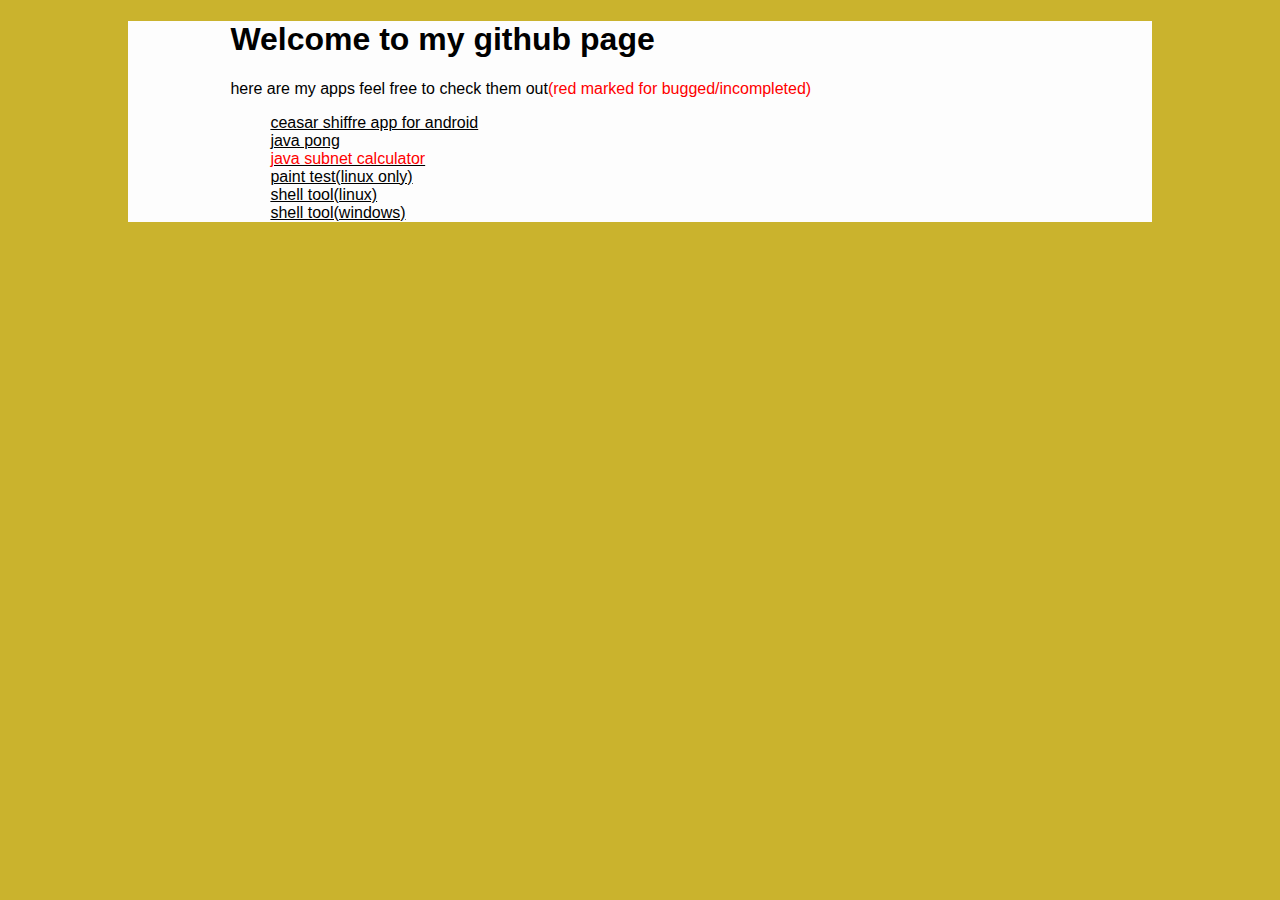
==== index.html @ c110b600 "added windows shell tool" ====
<!DOCTYPE html>
<html lang="en">
<head>
  <meta property="og:title" content="My github apps">
  <meta property="og:description" content="you can download and test my apps">
  <meta property="og:image" content="images/pong.png">
  <meta property="og:type" content="website">
  <meta charset="UTF-8">
  <link rel="icon" type="image/png" href="images/icon.png">
  <link rel="stylesheet" href="style.css">
  <title>my software</title>
</head>
<body>
  <div class="container">
    <div class="text">
      <header>
        <h1>Welcome to my github page</h1>
        <p>here are my apps feel free to check them out<span>(red marked for bugged/incompleted)</span></p>
      </header>
      <main>
        <ul>
          <li><a href="ceasar shiffre.apk" download="ceasar shiffre.apk">ceasar shiffre app for android</a></li>
          <li><a href="pong-1.0-SNAPSHOT.jar" download="pong-1.0-SNAPSHOT.jar">java pong</a></li>
          <li><a href="subnetCalculator-1.0-SNAPSHOT.jar" download="subnetCalculator-1.0-SNAPSHOT.jar"><span>java subnet calculator</span></a></li>
          <li><a href="paintTest" download="paintTest" >paint test(linux only)</a></li>
          <li><a href="shell_tool" download="shell_tool" >shell tool(linux)</a></li>
          <li><a href="shell_tool.zip" download="shell_tool.zip" >shell tool(windows)</a></li>
        </ul>
      </main>
    </div>
  </div>
</body>
</html>
---- style.css ----
@media only screen and (max-width: 600px) {
    body {
        background-color: rgb(218, 192, 23);
    }
}

@media only screen and (min-width: 601px) {
    body {
        background-color: rgb(202, 179, 45);
    }
}

body {
    font-family: Arial, sans-serif;
    margin: 0;
    padding: 0;
    box-sizing: border-box;
}

.container {
    width: 80%;
    margin: 0 auto;
    text-align: left;
    background-color: rgb(253, 253, 253);
}

.text {
    margin-left: 10%;
}

.container p {
    /*text-align: left;*/
}

p, h1 {
    color: black;
}


li {
    list-style: none;
}

a {
    color: black;
}

span{
    color: red;
}
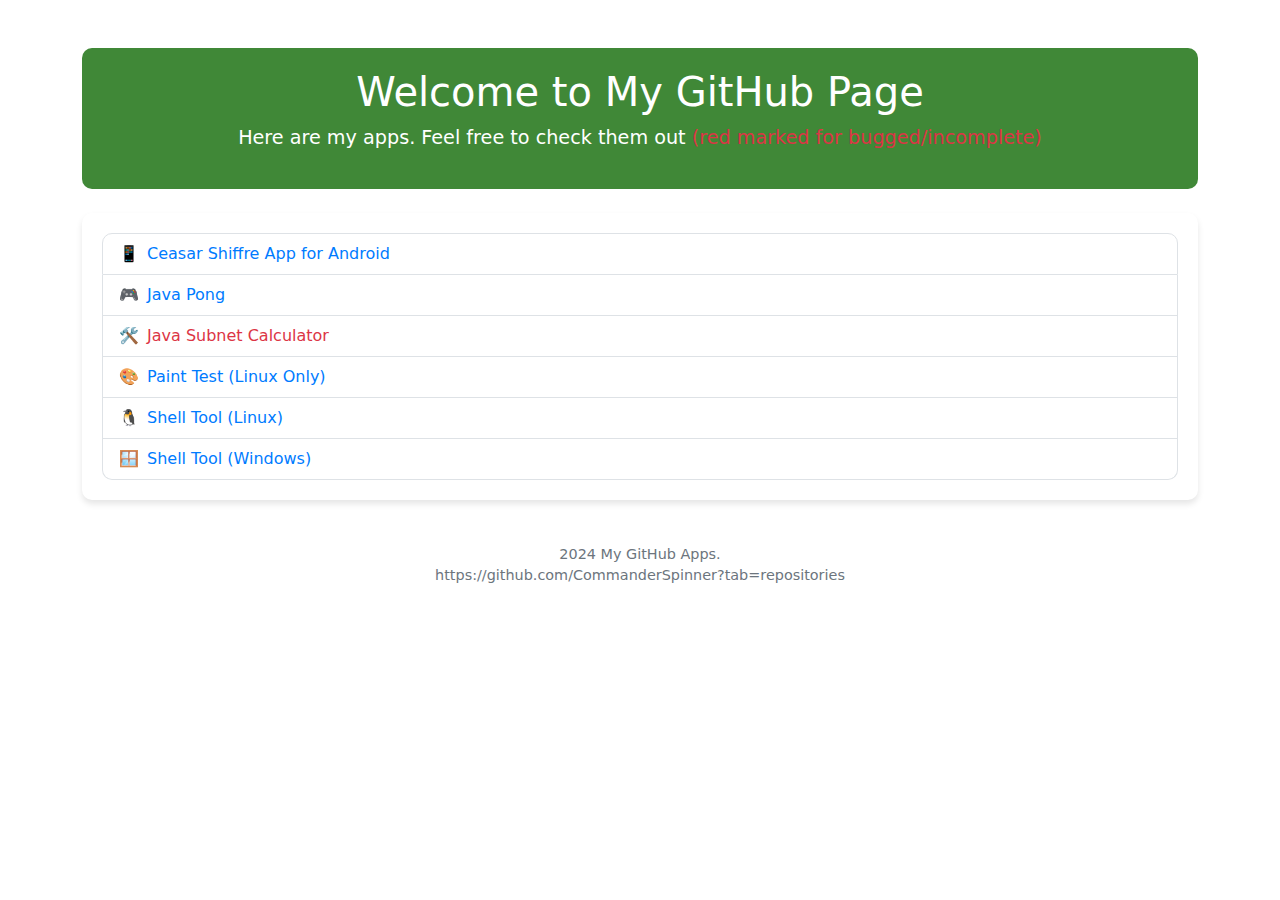
==== commit 065a4a48: "Update index.html" ====
--- a/index.html
+++ b/index.html
@@ -8,26 +8,48 @@
   <meta charset="UTF-8">
   <link rel="icon" type="image/png" href="images/icon.png">
   <link rel="stylesheet" href="style.css">
-  <title>my software</title>
+  <!-- Bootstrap CSS -->
+  <link href="https://cdn.jsdelivr.net/npm/bootstrap@5.3.0-alpha1/dist/css/bootstrap.min.css" rel="stylesheet">
+  <title>My Software</title>
 </head>
 <body>
-  <div class="container">
-    <div class="text">
-      <header>
-        <h1>Welcome to my github page</h1>
-        <p>here are my apps feel free to check them out<span>(red marked for bugged/incompleted)</span></p>
-      </header>
-      <main>
-        <ul>
-          <li><a href="ceasar shiffre.apk" download="ceasar shiffre.apk">ceasar shiffre app for android</a></li>
-          <li><a href="pong-1.0-SNAPSHOT.jar" download="pong-1.0-SNAPSHOT.jar">java pong</a></li>
-          <li><a href="subnetCalculator-1.0-SNAPSHOT.jar" download="subnetCalculator-1.0-SNAPSHOT.jar"><span>java subnet calculator</span></a></li>
-          <li><a href="paintTest" download="paintTest" >paint test(linux only)</a></li>
-          <li><a href="shell_tool" download="shell_tool" >shell tool(linux)</a></li>
-          <li><a href="shell_tool.zip" download="shell_tool.zip" >shell tool(windows)</a></li>
-        </ul>
-      </main>
-    </div>
+  <div class="container my-5">
+    <header class="text-center mb-4">
+      <h1>Welcome to My GitHub Page</h1>
+      <p>Here are my apps. Feel free to check them out <span class="text-warning">(red marked for bugged/incomplete)</span></p>
+    </header>
+    <main>
+      <ul class="list-group">
+        <li class="list-group-item d-flex align-items-center">
+          <span class="me-2">📱</span>
+          <a href="ceasar shiffre.apk" download="ceasar shiffre.apk">Ceasar Shiffre App for Android</a>
+        </li>
+        <li class="list-group-item d-flex align-items-center">
+          <span class="me-2">🎮</span>
+          <a href="pong-1.0-SNAPSHOT.jar" download="pong-1.0-SNAPSHOT.jar">Java Pong</a>
+        </li>
+        <li class="list-group-item d-flex align-items-center text-danger">
+          <span class="me-2">🛠️</span>
+          <a href="subnetCalculator-1.0-SNAPSHOT.jar" download="subnetCalculator-1.0-SNAPSHOT.jar">Java Subnet Calculator</a>
+        </li>
+        <li class="list-group-item d-flex align-items-center">
+          <span class="me-2">🎨</span>
+          <a href="paintTest" download="paintTest">Paint Test (Linux Only)</a>
+        </li>
+        <li class="list-group-item d-flex align-items-center">
+          <span class="me-2">🐧</span>
+          <a href="shell_tool" download="shell_tool">Shell Tool (Linux)</a>
+        </li>
+        <li class="list-group-item d-flex align-items-center">
+          <span class="me-2">🪟</span>
+          <a href="shell_tool.zip" download="shell_tool.zip">Shell Tool (Windows)</a>
+        </li>
+      </ul>
+    </main>
+    <footer class="mt-4">
+      2024 My GitHub Apps.<br>https://github.com/CommanderSpinner?tab=repositories
+    </footer>
   </div>
+  <script src="https://cdn.jsdelivr.net/npm/bootstrap@5.3.0-alpha1/dist/js/bootstrap.bundle.min.js"></script>
 </body>
 </html>
--- a/style.css
+++ b/style.css
@@ -1,50 +1,45 @@
-@media only screen and (max-width: 600px) {
-    body {
-        background-color: rgb(218, 192, 23);
-    }
+body {
+    background: #f8f9fa; /* Light gray background */
+    font-family: 'Arial', sans-serif;
 }
-
-@media only screen and (min-width: 601px) {
-    body {
-        background-color: rgb(202, 179, 45);
-    }
+header {
+    background-color: #408837;
+    color: white;
+    padding: 20px;
+    border-radius: 10px;
 }
-
-body {
-    font-family: Arial, sans-serif;
-    margin: 0;
-    padding: 0;
-    box-sizing: border-box;
+header h1 {
+    font-size: 2.5rem;
+    margin-bottom: 0.5rem;
 }
-
-.container {
-    width: 80%;
-    margin: 0 auto;
-    text-align: left;
-    background-color: rgb(253, 253, 253);
+header p {
+    font-size: 1.2rem;
 }
-
-.text {
-    margin-left: 10%;
+ul.list-group {
+    background: white;
+    border-radius: 10px;
+    padding: 20px;
+    box-shadow: 0 4px 6px rgba(0, 0, 0, 0.1);
 }
-
-.container p {
-    /*text-align: left;*/
+ul.list-group li {
+    font-size: 1rem;
 }
-
-p, h1 {
-    color: black;
+ul.list-group li a {
+    color: #007bff;
+    text-decoration: none;
 }
-
-
-li {
-    list-style: none;
+ul.list-group li a:hover {
+    text-decoration: underline;
 }
-
-a {
-    color: black;
+ul.list-group li.text-danger a {
+    color: #dc3545;
 }
-
-span{
-    color: red;
+footer {
+    text-align: center;
+    padding: 20px;
+    font-size: 0.9rem;
+    color: #6c757d;
+}
+body .text-warning{
+    color:#dc3545 !important;
 }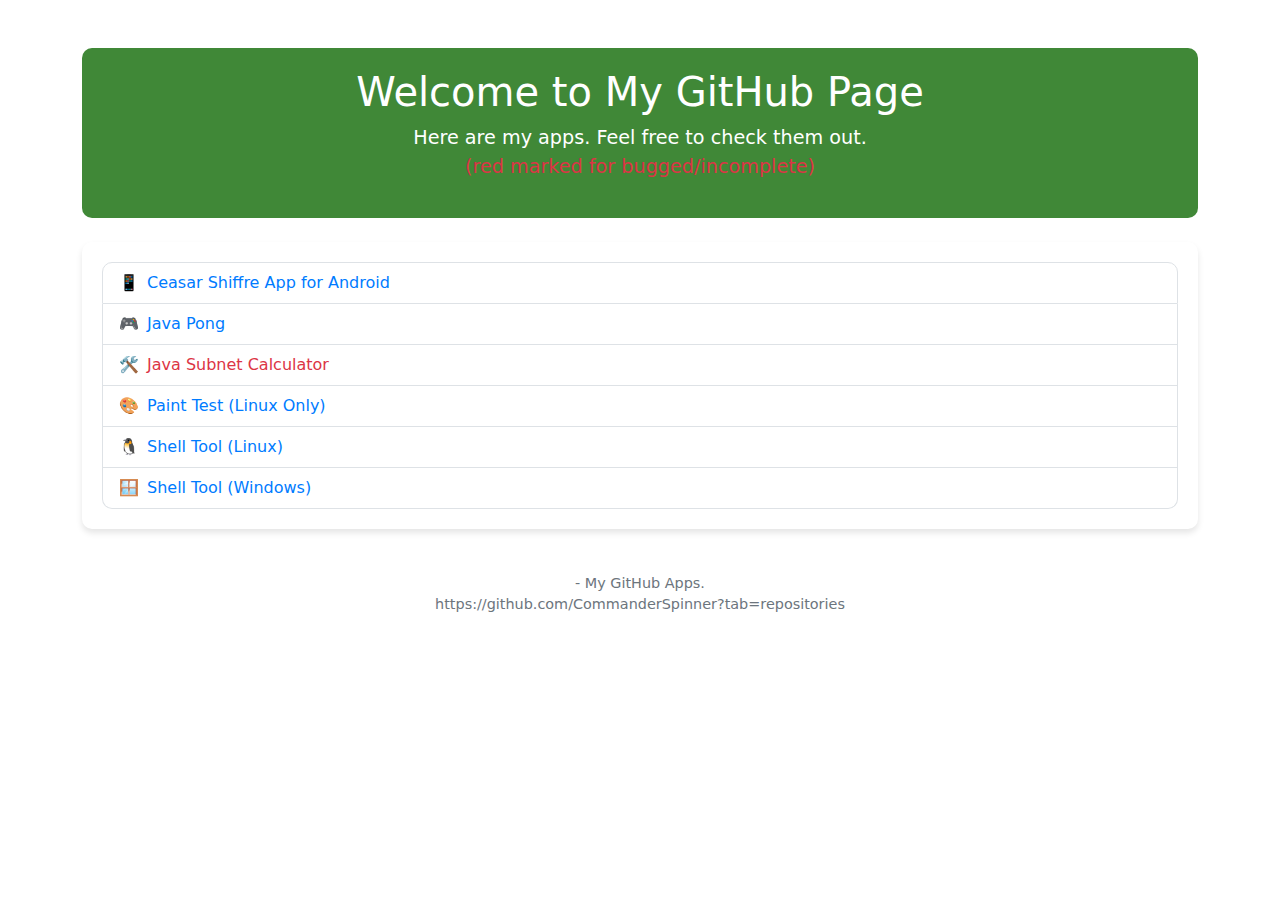
==== commit acc29f8e: "added noscript message" ====
--- a/index.html
+++ b/index.html
@@ -11,13 +11,15 @@
   <!-- Bootstrap CSS -->
   <link href="https://cdn.jsdelivr.net/npm/bootstrap@5.3.0-alpha1/dist/css/bootstrap.min.css" rel="stylesheet">
   <title>My Software</title>
+  <script src="script.js"></script>
 </head>
 <body>
   <div class="container my-5">
     <header class="text-center mb-4">
       <h1>Welcome to My GitHub Page</h1>
-      <p>Here are my apps. Feel free to check them out <span class="text-warning">(red marked for bugged/incomplete)</span></p>
-    </header>
+      <p>Here are my apps. Feel free to check them out.<span class="text-warning"><br>(red marked for bugged/incomplete)</span></p>
+	  <noscript>Please enable javascript in your browser to properly display the website</noscript>
+	</header>
     <main>
       <ul class="list-group">
         <li class="list-group-item d-flex align-items-center">
@@ -47,7 +49,7 @@
       </ul>
     </main>
     <footer class="mt-4">
-      2024 My GitHub Apps.<br>https://github.com/CommanderSpinner?tab=repositories
+      <span id="year">-</span> My GitHub Apps.<br>https://github.com/CommanderSpinner?tab=repositories
     </footer>
   </div>
   <script src="https://cdn.jsdelivr.net/npm/bootstrap@5.3.0-alpha1/dist/js/bootstrap.bundle.min.js"></script>
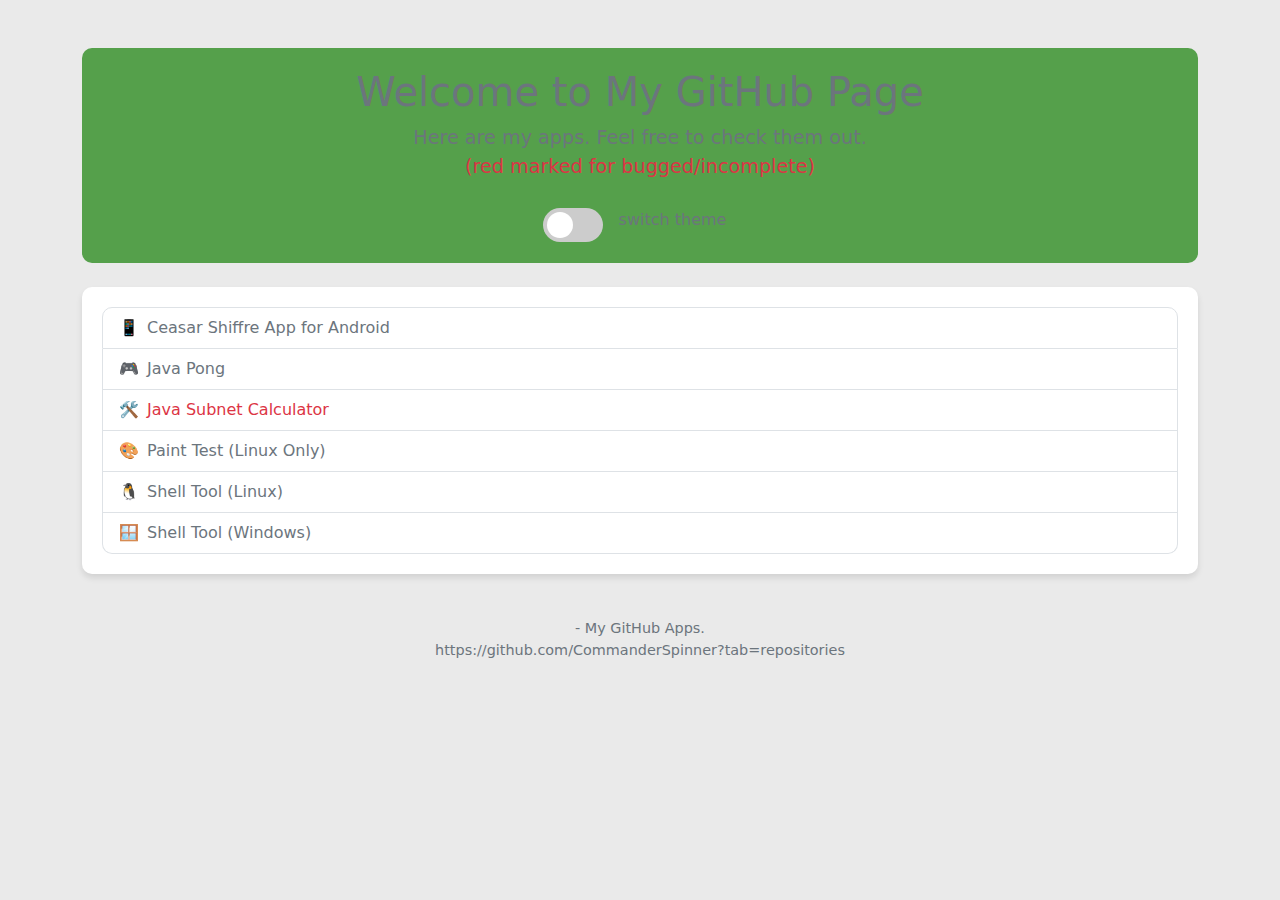
==== commit 543a62a6: "added the switc for darkmode" ====
--- a/index.html
+++ b/index.html
@@ -2,7 +2,7 @@
 <html lang="en">
 <head>
   <meta property="og:title" content="My github apps">
-  <meta property="og:description" content="you can download and test my apps">
+  <meta property="og:description" content="download and test my apps">
   <meta property="og:image" content="images/pong.png">
   <meta property="og:type" content="website">
   <meta charset="UTF-8">
@@ -18,33 +18,38 @@
     <header class="text-center mb-4">
       <h1>Welcome to My GitHub Page</h1>
       <p>Here are my apps. Feel free to check them out.<span class="text-warning"><br>(red marked for bugged/incomplete)</span></p>
-	  <noscript>Please enable javascript in your browser to properly display the website</noscript>
-	</header>
+	    <noscript>Please enable javascript in your browser to properly display the website</noscript>
+      <label class="switch">
+        <input type="checkbox">
+        <span class="slider round"></span>
+      </label>
+      <label id="label_for_theme">switch theme</label>
+    </header>
     <main>
       <ul class="list-group">
         <li class="list-group-item d-flex align-items-center">
           <span class="me-2">📱</span>
-          <a href="ceasar shiffre.apk" download="ceasar shiffre.apk">Ceasar Shiffre App for Android</a>
+          <a href="apps/ceasar shiffre.apk" download="apps/ceasar shiffre.apk">Ceasar Shiffre App for Android</a>
         </li>
         <li class="list-group-item d-flex align-items-center">
           <span class="me-2">🎮</span>
-          <a href="pong-1.0-SNAPSHOT.jar" download="pong-1.0-SNAPSHOT.jar">Java Pong</a>
+          <a href="apps/pong-1.0-SNAPSHOT.jar" download="apps/pong-1.0-SNAPSHOT.jar">Java Pong</a>
         </li>
         <li class="list-group-item d-flex align-items-center text-danger">
           <span class="me-2">🛠️</span>
-          <a href="subnetCalculator-1.0-SNAPSHOT.jar" download="subnetCalculator-1.0-SNAPSHOT.jar">Java Subnet Calculator</a>
+          <a href="apps/subnetCalculator-1.0-SNAPSHOT.jar" download="apps/subnetCalculator-1.0-SNAPSHOT.jar">Java Subnet Calculator</a>
         </li>
         <li class="list-group-item d-flex align-items-center">
           <span class="me-2">🎨</span>
-          <a href="paintTest" download="paintTest">Paint Test (Linux Only)</a>
+          <a href="apps/paintTest" download="apps/paintTest">Paint Test (Linux Only)</a>
         </li>
         <li class="list-group-item d-flex align-items-center">
           <span class="me-2">🐧</span>
-          <a href="shell_tool" download="shell_tool">Shell Tool (Linux)</a>
+          <a href="apps/shell_tool" download="apps/shell_tool">Shell Tool (Linux)</a>
         </li>
         <li class="list-group-item d-flex align-items-center">
           <span class="me-2">🪟</span>
-          <a href="shell_tool.zip" download="shell_tool.zip">Shell Tool (Windows)</a>
+          <a href="apps/shell_tool.zip" download="apps/shell_tool.zip">Shell Tool (Windows)</a>
         </li>
       </ul>
     </main>
--- a/style.css
+++ b/style.css
@@ -1,45 +1,137 @@
+:root{
+	--background_color: #eaeaea;
+	--text_color: #6c757d;
+    --warning_color: #dc3545;
+    --primary_color: #55a04b;
+    --list_background_color: white;
+}
+
 body {
-    background: #f8f9fa; /* Light gray background */
+    background: var(--background_color) !important;
     font-family: 'Arial', sans-serif;
 }
+
 header {
-    background-color: #408837;
-    color: white;
+    background-color: var(--primary_color);
+    color: var(--text_color) !important;
     padding: 20px;
     border-radius: 10px;
 }
+
 header h1 {
     font-size: 2.5rem;
     margin-bottom: 0.5rem;
 }
+
 header p {
     font-size: 1.2rem;
 }
+
 ul.list-group {
-    background: white;
+    background: var(--list_background_color);
     border-radius: 10px;
     padding: 20px;
     box-shadow: 0 4px 6px rgba(0, 0, 0, 0.1);
 }
+
 ul.list-group li {
     font-size: 1rem;
 }
+
+ul, li{
+    background-color: var(--list_background_color) !important;
+}
+
 ul.list-group li a {
-    color: #007bff;
     text-decoration: none;
 }
+
 ul.list-group li a:hover {
     text-decoration: underline;
 }
+
 ul.list-group li.text-danger a {
-    color: #dc3545;
+    color: var(--warning_color) !important;
 }
+
 footer {
     text-align: center;
     padding: 20px;
     font-size: 0.9rem;
     color: #6c757d;
 }
+
 body .text-warning{
-    color:#dc3545 !important;
+    color:var(--warning_color) !important;
+}
+
+a{
+	color: var(--text_color) !important;
+}
+
+/* The switch - the box around the slider */
+.switch {
+    position: relative;
+    display: inline-block;
+    width: 60px;
+    height: 34px;
+}
+  
+/* Hide default HTML checkbox */
+.switch input {
+    opacity: 0;
+    width: 0;
+    height: 0;
+}
+  
+/* The slider */
+.slider {
+    position: absolute;
+    cursor: pointer;
+    top: 0;
+    left: 0;
+    right: 0;
+    bottom: 0;
+    background-color: #ccc;
+    -webkit-transition: .4s;
+    transition: .4s;
+}
+
+.slider:before {
+    position: absolute;
+    content: "";
+    height: 26px;
+    width: 26px;
+    left: 4px;
+    bottom: 4px;
+    background-color: white;
+    -webkit-transition: .4s;
+    transition: .4s;
+}
+  
+input:checked + .slider {
+    background-color: #2196F3;
+}
+  
+input:focus + .slider {
+    box-shadow: 0 0 1px #2196F3;
+}
+  
+input:checked + .slider:before {
+    -webkit-transform: translateX(26px);
+    -ms-transform: translateX(26px);
+    transform: translateX(26px);
+}
+  
+/* Rounded sliders */
+.slider.round {
+    border-radius: 34px;
+}
+  
+.slider.round:before {
+    border-radius: 50%;
+}
+
+#label_for_theme {
+    padding: 1%;
 }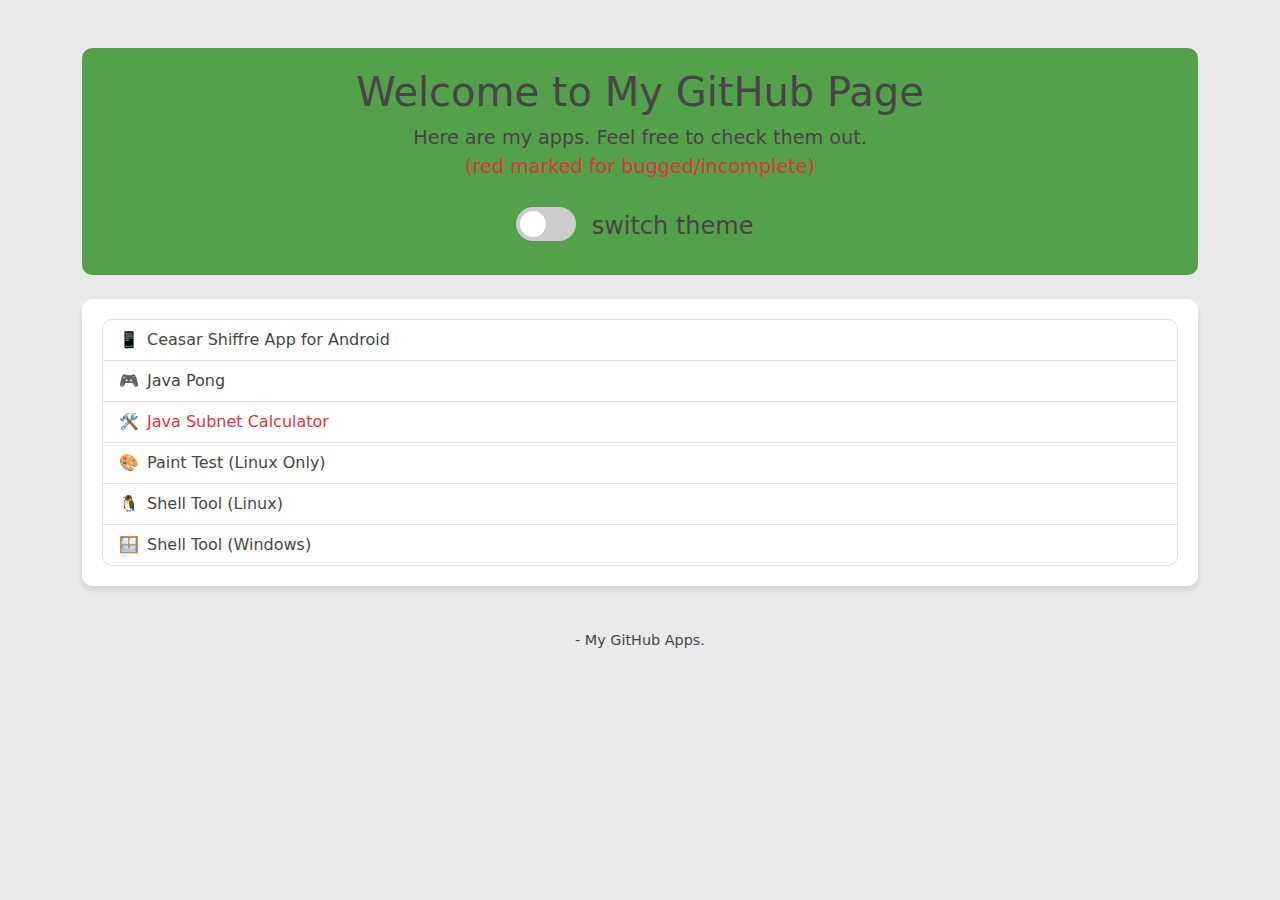
==== commit cfefe030: "style improvments" ====
--- a/index.html
+++ b/index.html
@@ -54,7 +54,7 @@
       </ul>
     </main>
     <footer class="mt-4">
-      <span id="year">-</span> My GitHub Apps.<br>https://github.com/CommanderSpinner?tab=repositories
+      <a href="https://github.com/CommanderSpinner?tab=repositories"><span id="year">-</span> My GitHub Apps.</a>
     </footer>
   </div>
   <script src="https://cdn.jsdelivr.net/npm/bootstrap@5.3.0-alpha1/dist/js/bootstrap.bundle.min.js"></script>
--- a/style.css
+++ b/style.css
@@ -1,6 +1,6 @@
 :root{
 	--background_color: #eaeaea;
-	--text_color: #6c757d;
+	--text_color: #464646;
     --warning_color: #dc3545;
     --primary_color: #55a04b;
     --list_background_color: white;
@@ -58,7 +58,7 @@
     text-align: center;
     padding: 20px;
     font-size: 0.9rem;
-    color: #6c757d;
+    color: var(--text_color);
 }
 
 body .text-warning{
@@ -67,6 +67,14 @@
 
 a{
 	color: var(--text_color) !important;
+}
+
+footer a {
+    text-decoration: none;
+}
+
+footer a:hover {
+    text-decoration: underline;
 }
 
 /* The switch - the box around the slider */
@@ -132,6 +140,11 @@
     border-radius: 50%;
 }
 
-#label_for_theme {
+label {
+    padding-top: 1%;
+}
+
+#label_for_theme{
     padding: 1%;
+    font-size: 1.5rem;
 }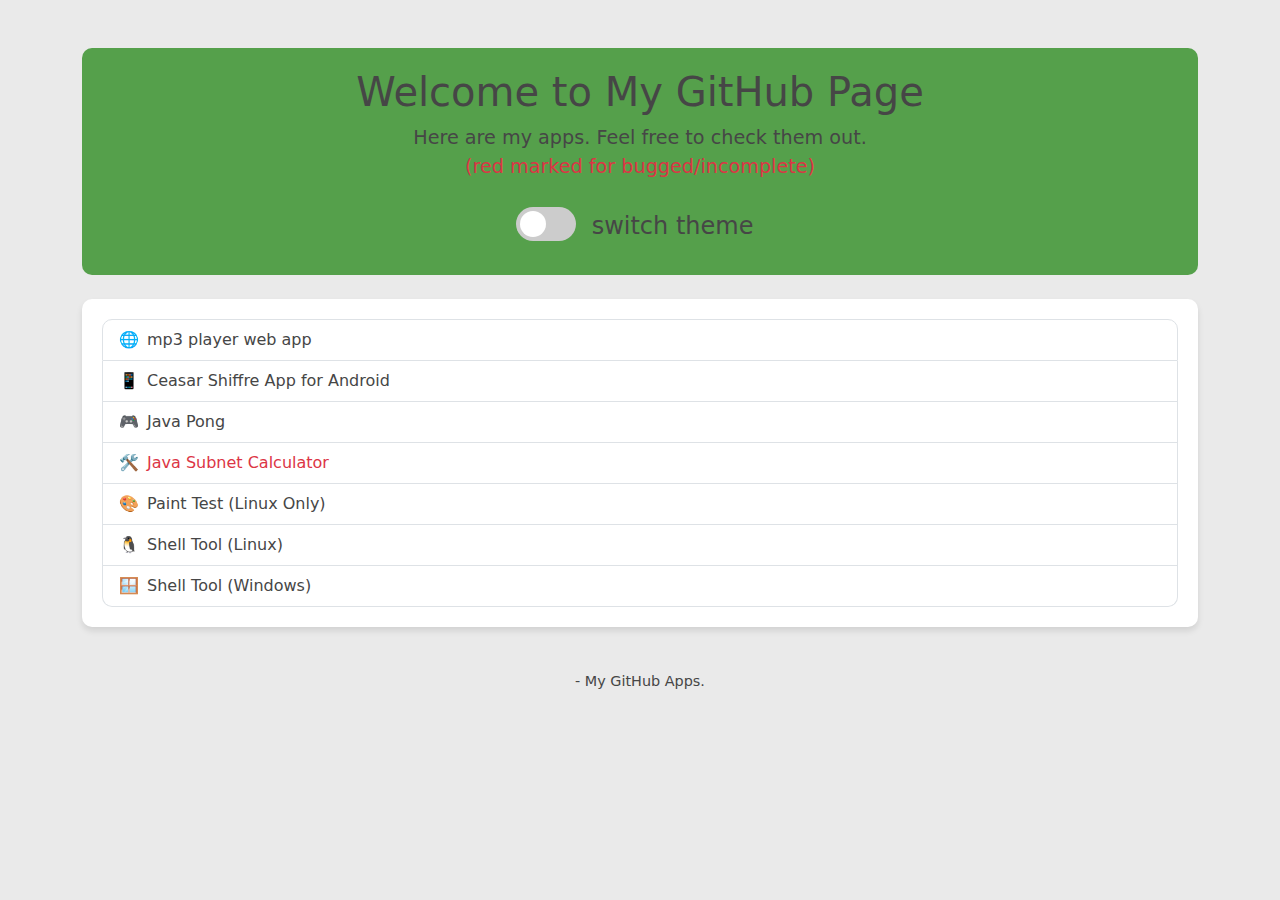
==== commit f347d9c8: "added link for web app" ====
--- a/index.html
+++ b/index.html
@@ -8,7 +8,6 @@
   <meta charset="UTF-8">
   <link rel="icon" type="image/png" href="images/icon.png">
   <link rel="stylesheet" href="style.css">
-  <!-- Bootstrap CSS -->
   <link href="https://cdn.jsdelivr.net/npm/bootstrap@5.3.0-alpha1/dist/css/bootstrap.min.css" rel="stylesheet">
   <title>My Software</title>
   <script src="script.js"></script>
@@ -18,15 +17,20 @@
     <header class="text-center mb-4">
       <h1>Welcome to My GitHub Page</h1>
       <p>Here are my apps. Feel free to check them out.<span class="text-warning"><br>(red marked for bugged/incomplete)</span></p>
-	    <noscript>Please enable javascript in your browser to properly display the website</noscript>
+	    <p></p>
+      <noscript>Please enable javascript in your browser to properly display the website</noscript>
       <label class="switch">
-        <input type="checkbox">
+        <input type="checkbox" onclick="changeTheme()">
         <span class="slider round"></span>
       </label>
       <label id="label_for_theme">switch theme</label>
     </header>
     <main>
       <ul class="list-group">
+        <li class="list-group-item d-flex align-items-center">
+          <span class="me-2">🌐</span>
+          <a href="apps/mp3_webapp.html">mp3 player web app</a>
+        </li>
         <li class="list-group-item d-flex align-items-center">
           <span class="me-2">📱</span>
           <a href="apps/ceasar shiffre.apk" download="apps/ceasar shiffre.apk">Ceasar Shiffre App for Android</a>
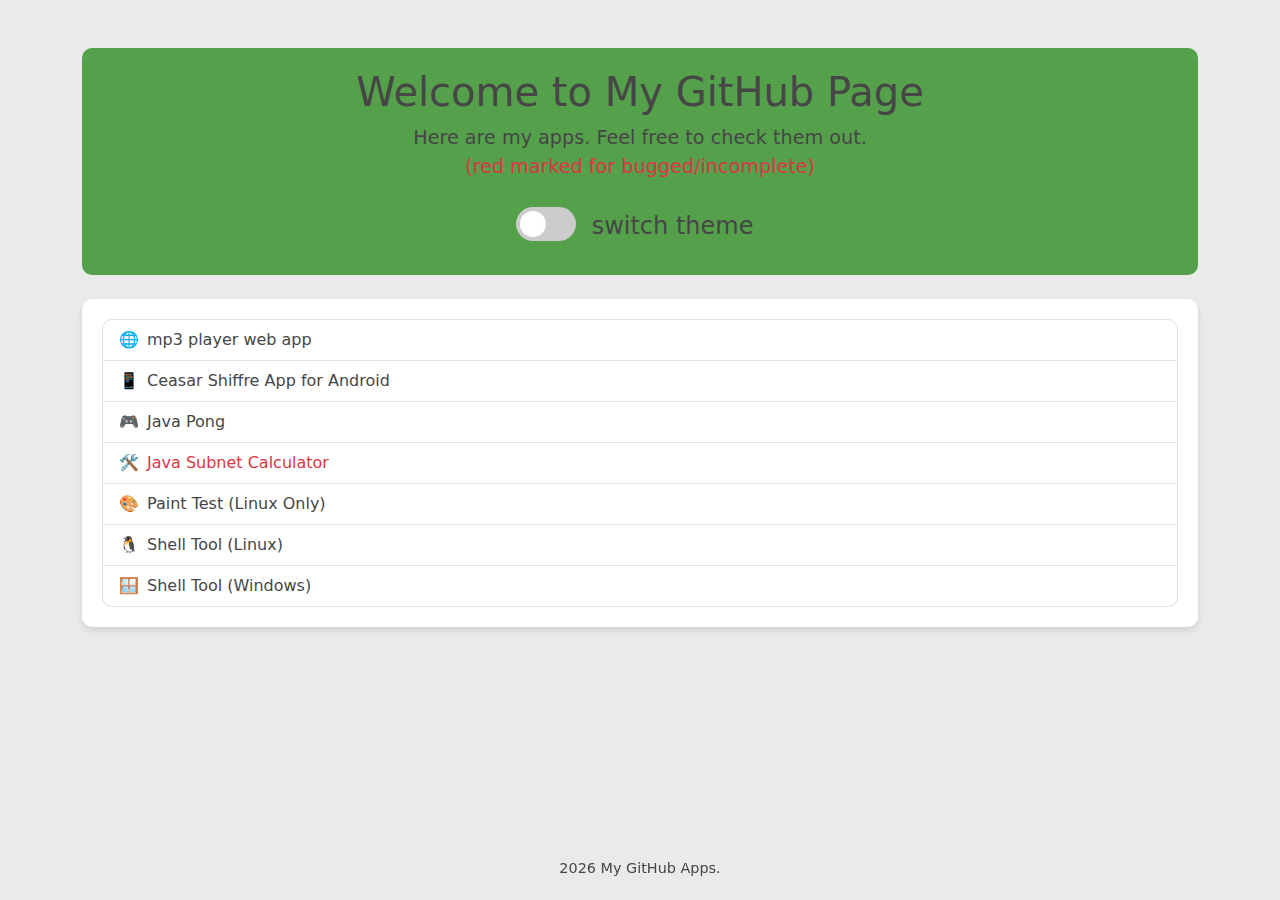
==== commit 7a85de7b: "made own folder for mp3 web app" ====
--- a/index.html
+++ b/index.html
@@ -29,7 +29,7 @@
       <ul class="list-group">
         <li class="list-group-item d-flex align-items-center">
           <span class="me-2">🌐</span>
-          <a href="apps/mp3_webapp.html">mp3 player web app</a>
+          <a href="apps/mp3 app/mp3_webapp.html">mp3 player web app</a>
         </li>
         <li class="list-group-item d-flex align-items-center">
           <span class="me-2">📱</span>
--- a/style.css
+++ b/style.css
@@ -8,6 +8,7 @@
 
 body {
     background: var(--background_color) !important;
+    color: var(--background_color) !important;
     font-family: 'Arial', sans-serif;
 }
 
@@ -28,7 +29,7 @@
 }
 
 ul.list-group {
-    background: var(--list_background_color);
+    background: var(--list_background_color) !important;
     border-radius: 10px;
     padding: 20px;
     box-shadow: 0 4px 6px rgba(0, 0, 0, 0.1);
@@ -54,6 +55,10 @@
     color: var(--warning_color) !important;
 }
 
+p, label{
+    color: var(--text_color) !important;
+}
+
 footer {
     text-align: center;
     padding: 20px;
@@ -67,6 +72,14 @@
 
 a{
 	color: var(--text_color) !important;
+}
+
+footer {
+    position: fixed;
+    bottom: 0;       /* Positioniert es am unteren Rand */
+    left: 0;         /* Positioniert es am linken Rand */
+    width: 100%;
+    text-align: center;
 }
 
 footer a {
